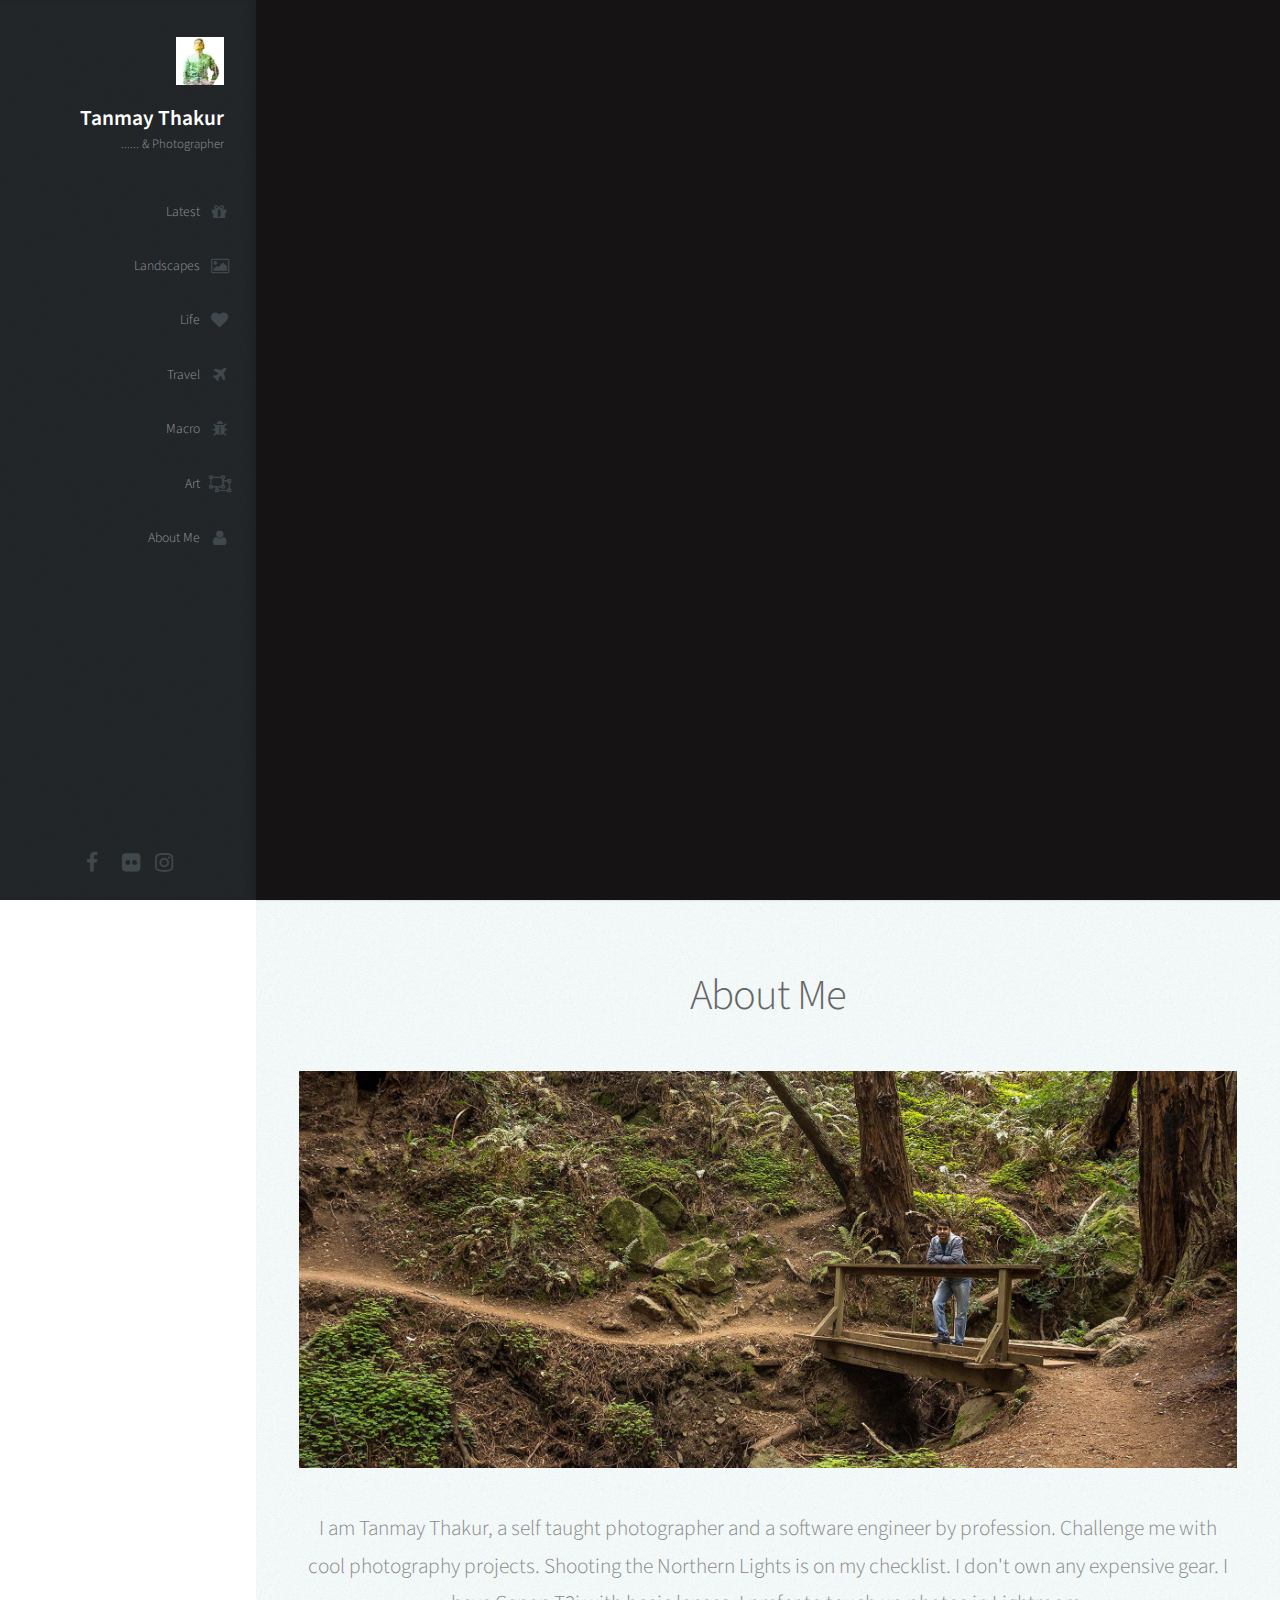
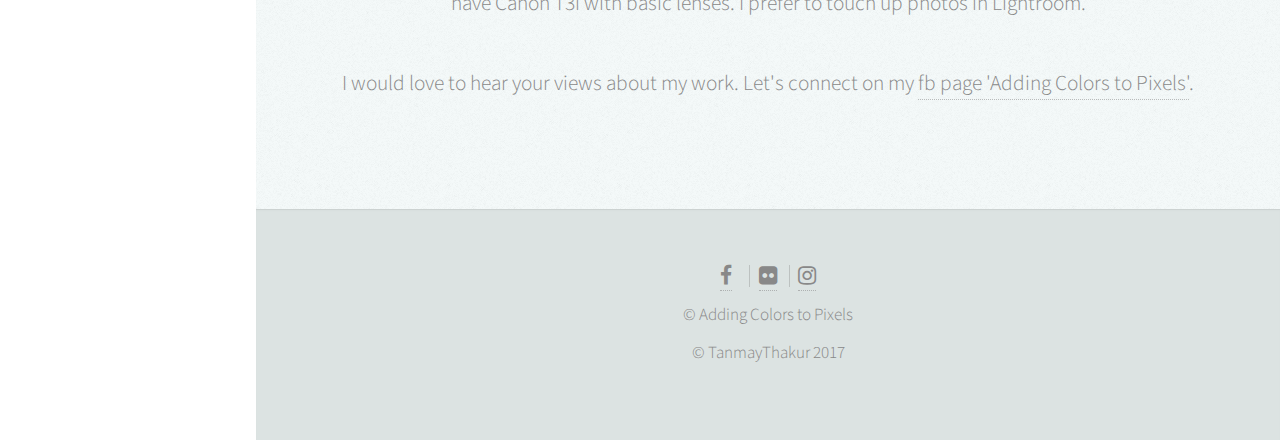
==== index.html @ 39ce4a6b "Initial version of tanmaythakur.com on AWS" ====
<!DOCTYPE HTML>
<html>
	<head>
		<title>
				Tanmay Photography
		</title>

		<meta charset="utf-8" />
		<meta name="viewport" content="width=device-width, initial-scale=1" />
		<script type="text/javascript" src="assets/js/gallery.js"></script>
		<!--[if lte IE 8]><script src="assets/js/ie/html5shiv.js"></script><![endif]-->
		<link rel="stylesheet" href="assets/css/main.css" />
		<!--[if lte IE 8]><link rel="stylesheet" href="assets/css/ie8.css" /><![endif]-->
		<!--[if lte IE 9]><link rel="stylesheet" href="assets/css/ie9.css" /><![endif]-->
        <script src="assets/js/jquery.min.js" ></script>
		<script src="assets/js/jquery.scrolly.min.js" ></script>
		<script src="assets/js/jquery.scrollzer.min.js" ></script>
		<script src="assets/js/skel.min.js" ></script>
		<script src="assets/js/skel-layers.min.js" ></script>
		<script src="assets/js/init.js" ></script>

		<!-- specific to tanmaythakur.com -->
		<link rel="icon" type="image/png" href="assets/images/favicon.ico" />
		<meta name="description" content="Tanmay Photography. Nature, Landscape, Seascape, Macro, Architecture
		Photography by Tanmay Thakur. Adding colors to Pixels. Contact: hello@tanmaythakur.com " />
		<meta name="keywords" content=" tanmay, thakur, photography, art, free, photo, editing, nature,
		    addingcolorstopixels, adding colors to pixels, best photographer" />
		<meta property="fb:admins" content="1583375521930600" />

        <!-- TODO : Enable Google Analytics -->
		<!-- Added for Google Analytics
		<script>
          (function(i,s,o,g,r,a,m){i['GoogleAnalyticsObject']=r;i[r]=i[r]||function(){
          (i[r].q=i[r].q||[]).push(arguments)},i[r].l=1*new Date();a=s.createElement(o),
          m=s.getElementsByTagName(o)[0];a.async=1;a.src=g;m.parentNode.insertBefore(a,m)
          })(window,document,'script','//www.google-analytics.com/analytics.js','ga');

          ga('create', 'UA-47018108-1', 'auto');
          ga('send', 'pageview');
        </script>
        -->

        <!-- Added for Structured Data -->
        <script type="application/ld+json">
	    {
	      "@context": "http://schema.org",
	      "@type": "Organization",
	      "url": "http://tanmaythakur.com",
	      "logo": "http://tanmaythakur.com/images/avatar.jpg",
		  "sameAs" : [ "https://www.facebook.com/addingcolorstopixels",
    					"https://www.flickr.com/photos/tanmaythakur2/sets"]
	    }
	    </script>
	</head>
	<body>

		<!-- Header -->
			<div id="header" class="skel-layers-fixed">
				<div class="top">
					<!-- Logo -->
						<a href="http://tanmaythakur.com">
						<div id="logo">
							<span class="image avatar48"><img src="assets/images/avatar.jpg"  alt="Tanmay"/></span>
							<h1 id="title">Tanmay Thakur</h1>
							<p>......    & Photographer</p>
						</div>
						</a>

					<!-- Nav -->
						<nav id="nav">
							<ul>
								<li><a href="#latest" class="skel-layers-ignoreHref"
                                       onclick="initGallery('latest')">
									<span class="icon fa-gift">Latest</span></a></li>
								<li><a href="#landscapes" class="skel-layers-ignoreHref"
                                       onclick="initGallery('landscapes')">
									<span class="icon fa-photo">Landscapes</span></a></li>
								<li><a href="#life" class="skel-layers-ignoreHref"
                                       onclick="initGallery('life')">
									<span class="icon fa-heart">Life</span></a></li>
								<li><a href="#travel" class="skel-layers-ignoreHref"
                                       onclick="initGallery('travel')">
									<span class="icon fa-plane">Travel</span></a></li>
                                <li><a href="#macro" class="skel-layers-ignoreHref"
                                       onclick="initGallery('macro')">
									<span class="icon fa-bug">Macro</span></a></li>
								<li><a href="#art" class="skel-layers-ignoreHref"
                                       onclick="initGallery('art')">
									<span class="icon fa-object-ungroup">Art</span></a></li>
								<li><a href="#aboutme" class="skel-layers-ignoreHref">
									<span class="icon fa-user">About Me</span></a></li>
							</ul>
						</nav>
				</div>

				<div class="bottom">

					<!-- Social Icons -->
						<ul class="icons">
							<li><a href="https://www.facebook.com/addingcolorstopixels" target="_blank"
								   class="icon fa-facebook"><span class="label">Facebook</span></a></li>&nbsp;&nbsp;
							<li><a href="https://www.flickr.com/photos/tanmaythakur2/sets/" target="_blank"
								   class="icon fa-flickr"><span class="label">Flickr</span></a></li>
							<li><a href="https://www.instagram.com/tanmaythakur2/" target="_blank"
								   class="icon fa-instagram"><span class="label">Instagram</span></a></li>
						</ul>

				</div>

			</div>

		<!-- Main -->

			<div id="main">

				<!--START JUICEBOX EMBED-->
				<div id="juicebox-container"></div>
				<script type="text/javascript" src="assets/js/slideshow.js"> </script>
				<script>
				    initGallery("latest");
                </script>
				<!--END JUICEBOX EMBED-->

				<!--aboutme-->
					<section id="aboutme" class="two">
						<div class="container">

							<header>
								<h2>About Me</h2>
							</header>

							<a href="#aboutme" class="image featured">
                                <img src="assets/images/aboutme.jpg"  alt="About Me- Tanmay"></a>
							<p>
							I am Tanmay Thakur, a self taught photographer and a software engineer by profession.
								Challenge me with cool photography projects.
								Shooting the Northern Lights is on my checklist.
								I don't own any expensive gear. I have Canon T3i with basic lenses.
								I prefer to touch up photos in Lightroom.
							</p>
							<p> I would love to hear your views about my work. Let's connect on my
								<a href="https://www.facebook.com/addingcolorstopixels" target="_blank">
									fb page 'Adding Colors to Pixels'</a>.
							</p>

						</div>
					</section>
			</div>

		<!-- Footer -->
			<div id="footer" class="one">

				<!-- Copyright -->

					<ul class="copyright">
                        <li><a href="https://www.facebook.com/addingcolorstopixels" target="_blank"
                               class="icon fa-facebook"></a></li>&nbsp;&nbsp;
                        <li><a href="https://www.flickr.com/photos/tanmaythakur2/sets/" target="_blank"
                               class="icon fa-flickr"></a></li>
                        <li><a href="https://www.instagram.com/tanmaythakur2/" target="_blank"
                               class="icon fa-instagram"></a></li>
					</ul>
                    <ul class="copyright">
							<li>&copy; Adding Colors to Pixels</li>
					</ul>
					<ul class="copyright">
							<li>&copy; TanmayThakur 2017</li>
					</ul>
			</div>

	</body>
</html>
---- assets/css/main.css ----
@import url("font-awesome.min.css");
@import url("https://fonts.googleapis.com/css?family=Source+Sans+Pro:300,300italic,400,600");

/*
	Prologue by HTML5 UP
	html5up.net | @ajlkn
	Free for personal and commercial use under the CCA 3.0 license (html5up.net/license)
*/

/* Reset */

	html, body, div, span, applet, object, iframe, h1, h2, h3, h4, h5, h6, p, blockquote, pre, a, abbr, acronym, address, big, cite, code, del, dfn, em, img, ins, kbd, q, s, samp, small, strike, strong, sub, sup, tt, var, b, u, i, center, dl, dt, dd, ol, ul, li, fieldset, form, label, legend, table, caption, tbody, tfoot, thead, tr, th, td, article, aside, canvas, details, embed, figure, figcaption, footer, header, hgroup, menu, nav, output, ruby, section, summary, time, mark, audio, video {
		margin: 0;
		padding: 0;
		border: 0;
		font-size: 100%;
		font: inherit;
		vertical-align: baseline;
	}

	article, aside, details, figcaption, figure, footer, header, hgroup, menu, nav, section {
		display: block;
	}

	body {
		line-height: 1;
	}

	ol, ul {
		list-style: none;
	}

	blockquote, q {
		quotes: none;
	}

	blockquote:before, blockquote:after, q:before, q:after {
		content: '';
		content: none;
	}

	table {
		border-collapse: collapse;
		border-spacing: 0;
	}

	body {
		-webkit-text-size-adjust: none;
	}

/* Box Model */

	*, *:before, *:after {
		-moz-box-sizing: border-box;
		-webkit-box-sizing: border-box;
		box-sizing: border-box;
	}

/* Containers */

	.container {
		margin-left: auto;
		margin-right: auto;
	}

	.container.\31 25\25 {
		width: 100%;
		max-width: 1750px;
		min-width: 1400px;
	}

	.container.\37 5\25 {
		width: 1050px;
	}

	.container.\35 0\25 {
		width: 700px;
	}

	.container.\32 5\25 {
		width: 350px;
	}

	.container {
		width: 1400px;
	}

	@media screen and (min-width: 961px) and (max-width: 1880px) {

		.container.\31 25\25 {
			width: 100%;
			max-width: 1500px;
			min-width: 1200px;
		}

		.container.\37 5\25 {
			width: 900px;
		}

		.container.\35 0\25 {
			width: 600px;
		}

		.container.\32 5\25 {
			width: 300px;
		}

		.container {
			width: 1200px;
		}

	}

	@media screen and (min-width: 961px) and (max-width: 1620px) {

		.container.\31 25\25 {
			width: 100%;
			max-width: 1200px;
			min-width: 960px;
		}

		.container.\37 5\25 {
			width: 720px;
		}

		.container.\35 0\25 {
			width: 480px;
		}

		.container.\32 5\25 {
			width: 240px;
		}

		.container {
			width: 960px;
		}

	}

	@media screen and (min-width: 961px) and (max-width: 1320px) {

		.container.\31 25\25 {
			width: 100%;
			max-width: 125%;
			min-width: 100%;
		}

		.container.\37 5\25 {
			width: 75%;
		}

		.container.\35 0\25 {
			width: 50%;
		}

		.container.\32 5\25 {
			width: 25%;
		}

		.container {
			width: 100%;
		}

	}

	@media screen and (max-width: 960px) {

		.container.\31 25\25 {
			width: 100%;
			max-width: 125%;
			min-width: 100%;
		}

		.container.\37 5\25 {
			width: 75%;
		}

		.container.\35 0\25 {
			width: 50%;
		}

		.container.\32 5\25 {
			width: 25%;
		}

		.container {
			width: 100%;
		}

	}

	@media screen and (max-width: 736px) {

		.container.\31 25\25 {
			width: 100%;
			max-width: 125%;
			min-width: 100%;
		}

		.container.\37 5\25 {
			width: 75%;
		}

		.container.\35 0\25 {
			width: 50%;
		}

		.container.\32 5\25 {
			width: 25%;
		}

		.container {
			width: 100% !important;
		}

	}

/* Grid */

	.row {
		border-bottom: solid 1px transparent;
		-moz-box-sizing: border-box;
		-webkit-box-sizing: border-box;
		box-sizing: border-box;
	}

	.row > * {
		float: left;
		-moz-box-sizing: border-box;
		-webkit-box-sizing: border-box;
		box-sizing: border-box;
	}

	.row:after, .row:before {
		content: '';
		display: block;
		clear: both;
		height: 0;
	}

	.row.uniform > * > :first-child {
		margin-top: 0;
	}

	.row.uniform > * > :last-child {
		margin-bottom: 0;
	}

	.row.\30 \25 > * {
		padding: 0px 0 0 0px;
	}

	.row.\30 \25 {
		margin: 0px 0 -1px 0px;
	}

	.row.uniform.\30 \25 > * {
		padding: 0px 0 0 0px;
	}

	.row.uniform.\30 \25 {
		margin: 0px 0 -1px 0px;
	}

	.row > * {
		padding: 40px 0 0 40px;
	}

	.row {
		margin: -40px 0 -1px -40px;
	}

	.row.uniform > * {
		padding: 40px 0 0 40px;
	}

	.row.uniform {
		margin: -40px 0 -1px -40px;
	}

	.row.\32 00\25 > * {
		padding: 80px 0 0 80px;
	}

	.row.\32 00\25 {
		margin: -80px 0 -1px -80px;
	}

	.row.uniform.\32 00\25 > * {
		padding: 80px 0 0 80px;
	}

	.row.uniform.\32 00\25 {
		margin: -80px 0 -1px -80px;
	}

	.row.\31 50\25 > * {
		padding: 60px 0 0 60px;
	}

	.row.\31 50\25 {
		margin: -60px 0 -1px -60px;
	}

	.row.uniform.\31 50\25 > * {
		padding: 60px 0 0 60px;
	}

	.row.uniform.\31 50\25 {
		margin: -60px 0 -1px -60px;
	}

	.row.\35 0\25 > * {
		padding: 20px 0 0 20px;
	}

	.row.\35 0\25 {
		margin: -20px 0 -1px -20px;
	}

	.row.uniform.\35 0\25 > * {
		padding: 20px 0 0 20px;
	}

	.row.uniform.\35 0\25 {
		margin: -20px 0 -1px -20px;
	}

	.row.\32 5\25 > * {
		padding: 10px 0 0 10px;
	}

	.row.\32 5\25 {
		margin: -10px 0 -1px -10px;
	}

	.row.uniform.\32 5\25 > * {
		padding: 10px 0 0 10px;
	}

	.row.uniform.\32 5\25 {
		margin: -10px 0 -1px -10px;
	}

	.\31 2u, .\31 2u\24 {
		width: 100%;
		clear: none;
		margin-left: 0;
	}

	.\31 1u, .\31 1u\24 {
		width: 91.6666666667%;
		clear: none;
		margin-left: 0;
	}

	.\31 0u, .\31 0u\24 {
		width: 83.3333333333%;
		clear: none;
		margin-left: 0;
	}

	.\39 u, .\39 u\24 {
		width: 75%;
		clear: none;
		margin-left: 0;
	}

	.\38 u, .\38 u\24 {
		width: 66.6666666667%;
		clear: none;
		margin-left: 0;
	}

	.\37 u, .\37 u\24 {
		width: 58.3333333333%;
		clear: none;
		margin-left: 0;
	}

	.\36 u, .\36 u\24 {
		width: 50%;
		clear: none;
		margin-left: 0;
	}

	.\35 u, .\35 u\24 {
		width: 41.6666666667%;
		clear: none;
		margin-left: 0;
	}

	.\34 u, .\34 u\24 {
		width: 33.3333333333%;
		clear: none;
		margin-left: 0;
	}

	.\33 u, .\33 u\24 {
		width: 25%;
		clear: none;
		margin-left: 0;
	}

	.\32 u, .\32 u\24 {
		width: 16.6666666667%;
		clear: none;
		margin-left: 0;
	}

	.\31 u, .\31 u\24 {
		width: 8.3333333333%;
		clear: none;
		margin-left: 0;
	}

	.\31 2u\24 + *,
	.\31 1u\24 + *,
	.\31 0u\24 + *,
	.\39 u\24 + *,
	.\38 u\24 + *,
	.\37 u\24 + *,
	.\36 u\24 + *,
	.\35 u\24 + *,
	.\34 u\24 + *,
	.\33 u\24 + *,
	.\32 u\24 + *,
	.\31 u\24 + * {
		clear: left;
	}

	.\-11u {
		margin-left: 91.66667%;
	}

	.\-10u {
		margin-left: 83.33333%;
	}

	.\-9u {
		margin-left: 75%;
	}

	.\-8u {
		margin-left: 66.66667%;
	}

	.\-7u {
		margin-left: 58.33333%;
	}

	.\-6u {
		margin-left: 50%;
	}

	.\-5u {
		margin-left: 41.66667%;
	}

	.\-4u {
		margin-left: 33.33333%;
	}

	.\-3u {
		margin-left: 25%;
	}

	.\-2u {
		margin-left: 16.66667%;
	}

	.\-1u {
		margin-left: 8.33333%;
	}

	@media screen and (min-width: 961px) and (max-width: 1880px) {

		.row > * {
			padding: 40px 0 0 40px;
		}

		.row {
			margin: -40px 0 -1px -40px;
		}

		.row.uniform > * {
			padding: 40px 0 0 40px;
		}

		.row.uniform {
			margin: -40px 0 -1px -40px;
		}

		.row.\32 00\25 > * {
			padding: 80px 0 0 80px;
		}

		.row.\32 00\25 {
			margin: -80px 0 -1px -80px;
		}

		.row.uniform.\32 00\25 > * {
			padding: 80px 0 0 80px;
		}

		.row.uniform.\32 00\25 {
			margin: -80px 0 -1px -80px;
		}

		.row.\31 50\25 > * {
			padding: 60px 0 0 60px;
		}

		.row.\31 50\25 {
			margin: -60px 0 -1px -60px;
		}

		.row.uniform.\31 50\25 > * {
			padding: 60px 0 0 60px;
		}

		.row.uniform.\31 50\25 {
			margin: -60px 0 -1px -60px;
		}

		.row.\35 0\25 > * {
			padding: 20px 0 0 20px;
		}

		.row.\35 0\25 {
			margin: -20px 0 -1px -20px;
		}

		.row.uniform.\35 0\25 > * {
			padding: 20px 0 0 20px;
		}

		.row.uniform.\35 0\25 {
			margin: -20px 0 -1px -20px;
		}

		.row.\32 5\25 > * {
			padding: 10px 0 0 10px;
		}

		.row.\32 5\25 {
			margin: -10px 0 -1px -10px;
		}

		.row.uniform.\32 5\25 > * {
			padding: 10px 0 0 10px;
		}

		.row.uniform.\32 5\25 {
			margin: -10px 0 -1px -10px;
		}

		.\31 2u\28wide\29, .\31 2u\24\28wide\29 {
			width: 100%;
			clear: none;
			margin-left: 0;
		}

		.\31 1u\28wide\29, .\31 1u\24\28wide\29 {
			width: 91.6666666667%;
			clear: none;
			margin-left: 0;
		}

		.\31 0u\28wide\29, .\31 0u\24\28wide\29 {
			width: 83.3333333333%;
			clear: none;
			margin-left: 0;
		}

		.\39 u\28wide\29, .\39 u\24\28wide\29 {
			width: 75%;
			clear: none;
			margin-left: 0;
		}

		.\38 u\28wide\29, .\38 u\24\28wide\29 {
			width: 66.6666666667%;
			clear: none;
			margin-left: 0;
		}

		.\37 u\28wide\29, .\37 u\24\28wide\29 {
			width: 58.3333333333%;
			clear: none;
			margin-left: 0;
		}

		.\36 u\28wide\29, .\36 u\24\28wide\29 {
			width: 50%;
			clear: none;
			margin-left: 0;
		}

		.\35 u\28wide\29, .\35 u\24\28wide\29 {
			width: 41.6666666667%;
			clear: none;
			margin-left: 0;
		}

		.\34 u\28wide\29, .\34 u\24\28wide\29 {
			width: 33.3333333333%;
			clear: none;
			margin-left: 0;
		}

		.\33 u\28wide\29, .\33 u\24\28wide\29 {
			width: 25%;
			clear: none;
			margin-left: 0;
		}

		.\32 u\28wide\29, .\32 u\24\28wide\29 {
			width: 16.6666666667%;
			clear: none;
			margin-left: 0;
		}

		.\31 u\28wide\29, .\31 u\24\28wide\29 {
			width: 8.3333333333%;
			clear: none;
			margin-left: 0;
		}

		.\31 2u\24\28wide\29 + *,
		.\31 1u\24\28wide\29 + *,
		.\31 0u\24\28wide\29 + *,
		.\39 u\24\28wide\29 + *,
		.\38 u\24\28wide\29 + *,
		.\37 u\24\28wide\29 + *,
		.\36 u\24\28wide\29 + *,
		.\35 u\24\28wide\29 + *,
		.\34 u\24\28wide\29 + *,
		.\33 u\24\28wide\29 + *,
		.\32 u\24\28wide\29 + *,
		.\31 u\24\28wide\29 + * {
			clear: left;
		}

		.\-11u\28wide\29 {
			margin-left: 91.66667%;
		}

		.\-10u\28wide\29 {
			margin-left: 83.33333%;
		}

		.\-9u\28wide\29 {
			margin-left: 75%;
		}

		.\-8u\28wide\29 {
			margin-left: 66.66667%;
		}

		.\-7u\28wide\29 {
			margin-left: 58.33333%;
		}

		.\-6u\28wide\29 {
			margin-left: 50%;
		}

		.\-5u\28wide\29 {
			margin-left: 41.66667%;
		}

		.\-4u\28wide\29 {
			margin-left: 33.33333%;
		}

		.\-3u\28wide\29 {
			margin-left: 25%;
		}

		.\-2u\28wide\29 {
			margin-left: 16.66667%;
		}

		.\-1u\28wide\29 {
			margin-left: 8.33333%;
		}

	}

	@media screen and (min-width: 961px) and (max-width: 1620px) {

		.row > * {
			padding: 40px 0 0 40px;
		}

		.row {
			margin: -40px 0 -1px -40px;
		}

		.row.uniform > * {
			padding: 40px 0 0 40px;
		}

		.row.uniform {
			margin: -40px 0 -1px -40px;
		}

		.row.\32 00\25 > * {
			padding: 80px 0 0 80px;
		}

		.row.\32 00\25 {
			margin: -80px 0 -1px -80px;
		}

		.row.uniform.\32 00\25 > * {
			padding: 80px 0 0 80px;
		}

		.row.uniform.\32 00\25 {
			margin: -80px 0 -1px -80px;
		}

		.row.\31 50\25 > * {
			padding: 60px 0 0 60px;
		}

		.row.\31 50\25 {
			margin: -60px 0 -1px -60px;
		}

		.row.uniform.\31 50\25 > * {
			padding: 60px 0 0 60px;
		}

		.row.uniform.\31 50\25 {
			margin: -60px 0 -1px -60px;
		}

		.row.\35 0\25 > * {
			padding: 20px 0 0 20px;
		}

		.row.\35 0\25 {
			margin: -20px 0 -1px -20px;
		}

		.row.uniform.\35 0\25 > * {
			padding: 20px 0 0 20px;
		}

		.row.uniform.\35 0\25 {
			margin: -20px 0 -1px -20px;
		}

		.row.\32 5\25 > * {
			padding: 10px 0 0 10px;
		}

		.row.\32 5\25 {
			margin: -10px 0 -1px -10px;
		}

		.row.uniform.\32 5\25 > * {
			padding: 10px 0 0 10px;
		}

		.row.uniform.\32 5\25 {
			margin: -10px 0 -1px -10px;
		}

		.\31 2u\28normal\29, .\31 2u\24\28normal\29 {
			width: 100%;
			clear: none;
			margin-left: 0;
		}

		.\31 1u\28normal\29, .\31 1u\24\28normal\29 {
			width: 91.6666666667%;
			clear: none;
			margin-left: 0;
		}

		.\31 0u\28normal\29, .\31 0u\24\28normal\29 {
			width: 83.3333333333%;
			clear: none;
			margin-left: 0;
		}

		.\39 u\28normal\29, .\39 u\24\28normal\29 {
			width: 75%;
			clear: none;
			margin-left: 0;
		}

		.\38 u\28normal\29, .\38 u\24\28normal\29 {
			width: 66.6666666667%;
			clear: none;
			margin-left: 0;
		}

		.\37 u\28normal\29, .\37 u\24\28normal\29 {
			width: 58.3333333333%;
			clear: none;
			margin-left: 0;
		}

		.\36 u\28normal\29, .\36 u\24\28normal\29 {
			width: 50%;
			clear: none;
			margin-left: 0;
		}

		.\35 u\28normal\29, .\35 u\24\28normal\29 {
			width: 41.6666666667%;
			clear: none;
			margin-left: 0;
		}

		.\34 u\28normal\29, .\34 u\24\28normal\29 {
			width: 33.3333333333%;
			clear: none;
			margin-left: 0;
		}

		.\33 u\28normal\29, .\33 u\24\28normal\29 {
			width: 25%;
			clear: none;
			margin-left: 0;
		}

		.\32 u\28normal\29, .\32 u\24\28normal\29 {
			width: 16.6666666667%;
			clear: none;
			margin-left: 0;
		}

		.\31 u\28normal\29, .\31 u\24\28normal\29 {
			width: 8.3333333333%;
			clear: none;
			margin-left: 0;
		}

		.\31 2u\24\28normal\29 + *,
		.\31 1u\24\28normal\29 + *,
		.\31 0u\24\28normal\29 + *,
		.\39 u\24\28normal\29 + *,
		.\38 u\24\28normal\29 + *,
		.\37 u\24\28normal\29 + *,
		.\36 u\24\28normal\29 + *,
		.\35 u\24\28normal\29 + *,
		.\34 u\24\28normal\29 + *,
		.\33 u\24\28normal\29 + *,
		.\32 u\24\28normal\29 + *,
		.\31 u\24\28normal\29 + * {
			clear: left;
		}

		.\-11u\28normal\29 {
			margin-left: 91.66667%;
		}

		.\-10u\28normal\29 {
			margin-left: 83.33333%;
		}

		.\-9u\28normal\29 {
			margin-left: 75%;
		}

		.\-8u\28normal\29 {
			margin-left: 66.66667%;
		}

		.\-7u\28normal\29 {
			margin-left: 58.33333%;
		}

		.\-6u\28normal\29 {
			margin-left: 50%;
		}

		.\-5u\28normal\29 {
			margin-left: 41.66667%;
		}

		.\-4u\28normal\29 {
			margin-left: 33.33333%;
		}

		.\-3u\28normal\29 {
			margin-left: 25%;
		}

		.\-2u\28normal\29 {
			margin-left: 16.66667%;
		}

		.\-1u\28normal\29 {
			margin-left: 8.33333%;
		}

	}

	@media screen and (min-width: 961px) and (max-width: 1320px) {

		.row > * {
			padding: 20px 0 0 20px;
		}

		.row {
			margin: -20px 0 -1px -20px;
		}

		.row.uniform > * {
			padding: 20px 0 0 20px;
		}

		.row.uniform {
			margin: -20px 0 -1px -20px;
		}

		.row.\32 00\25 > * {
			padding: 40px 0 0 40px;
		}

		.row.\32 00\25 {
			margin: -40px 0 -1px -40px;
		}

		.row.uniform.\32 00\25 > * {
			padding: 40px 0 0 40px;
		}

		.row.uniform.\32 00\25 {
			margin: -40px 0 -1px -40px;
		}

		.row.\31 50\25 > * {
			padding: 30px 0 0 30px;
		}

		.row.\31 50\25 {
			margin: -30px 0 -1px -30px;
		}

		.row.uniform.\31 50\25 > * {
			padding: 30px 0 0 30px;
		}

		.row.uniform.\31 50\25 {
			margin: -30px 0 -1px -30px;
		}

		.row.\35 0\25 > * {
			padding: 10px 0 0 10px;
		}

		.row.\35 0\25 {
			margin: -10px 0 -1px -10px;
		}

		.row.uniform.\35 0\25 > * {
			padding: 10px 0 0 10px;
		}

		.row.uniform.\35 0\25 {
			margin: -10px 0 -1px -10px;
		}

		.row.\32 5\25 > * {
			padding: 5px 0 0 5px;
		}

		.row.\32 5\25 {
			margin: -5px 0 -1px -5px;
		}

		.row.uniform.\32 5\25 > * {
			padding: 5px 0 0 5px;
		}

		.row.uniform.\32 5\25 {
			margin: -5px 0 -1px -5px;
		}

		.\31 2u\28narrow\29, .\31 2u\24\28narrow\29 {
			width: 100%;
			clear: none;
			margin-left: 0;
		}

		.\31 1u\28narrow\29, .\31 1u\24\28narrow\29 {
			width: 91.6666666667%;
			clear: none;
			margin-left: 0;
		}

		.\31 0u\28narrow\29, .\31 0u\24\28narrow\29 {
			width: 83.3333333333%;
			clear: none;
			margin-left: 0;
		}

		.\39 u\28narrow\29, .\39 u\24\28narrow\29 {
			width: 75%;
			clear: none;
			margin-left: 0;
		}

		.\38 u\28narrow\29, .\38 u\24\28narrow\29 {
			width: 66.6666666667%;
			clear: none;
			margin-left: 0;
		}

		.\37 u\28narrow\29, .\37 u\24\28narrow\29 {
			width: 58.3333333333%;
			clear: none;
			margin-left: 0;
		}

		.\36 u\28narrow\29, .\36 u\24\28narrow\29 {
			width: 50%;
			clear: none;
			margin-left: 0;
		}

		.\35 u\28narrow\29, .\35 u\24\28narrow\29 {
			width: 41.6666666667%;
			clear: none;
			margin-left: 0;
		}

		.\34 u\28narrow\29, .\34 u\24\28narrow\29 {
			width: 33.3333333333%;
			clear: none;
			margin-left: 0;
		}

		.\33 u\28narrow\29, .\33 u\24\28narrow\29 {
			width: 25%;
			clear: none;
			margin-left: 0;
		}

		.\32 u\28narrow\29, .\32 u\24\28narrow\29 {
			width: 16.6666666667%;
			clear: none;
			margin-left: 0;
		}

		.\31 u\28narrow\29, .\31 u\24\28narrow\29 {
			width: 8.3333333333%;
			clear: none;
			margin-left: 0;
		}

		.\31 2u\24\28narrow\29 + *,
		.\31 1u\24\28narrow\29 + *,
		.\31 0u\24\28narrow\29 + *,
		.\39 u\24\28narrow\29 + *,
		.\38 u\24\28narrow\29 + *,
		.\37 u\24\28narrow\29 + *,
		.\36 u\24\28narrow\29 + *,
		.\35 u\24\28narrow\29 + *,
		.\34 u\24\28narrow\29 + *,
		.\33 u\24\28narrow\29 + *,
		.\32 u\24\28narrow\29 + *,
		.\31 u\24\28narrow\29 + * {
			clear: left;
		}

		.\-11u\28narrow\29 {
			margin-left: 91.66667%;
		}

		.\-10u\28narrow\29 {
			margin-left: 83.33333%;
		}

		.\-9u\28narrow\29 {
			margin-left: 75%;
		}

		.\-8u\28narrow\29 {
			margin-left: 66.66667%;
		}

		.\-7u\28narrow\29 {
			margin-left: 58.33333%;
		}

		.\-6u\28narrow\29 {
			margin-left: 50%;
		}

		.\-5u\28narrow\29 {
			margin-left: 41.66667%;
		}

		.\-4u\28narrow\29 {
			margin-left: 33.33333%;
		}

		.\-3u\28narrow\29 {
			margin-left: 25%;
		}

		.\-2u\28narrow\29 {
			margin-left: 16.66667%;
		}

		.\-1u\28narrow\29 {
			margin-left: 8.33333%;
		}

	}

	@media screen and (max-width: 960px) {

		.row > * {
			padding: 20px 0 0 20px;
		}

		.row {
			margin: -20px 0 -1px -20px;
		}

		.row.uniform > * {
			padding: 20px 0 0 20px;
		}

		.row.uniform {
			margin: -20px 0 -1px -20px;
		}

		.row.\32 00\25 > * {
			padding: 40px 0 0 40px;
		}

		.row.\32 00\25 {
			margin: -40px 0 -1px -40px;
		}

		.row.uniform.\32 00\25 > * {
			padding: 40px 0 0 40px;
		}

		.row.uniform.\32 00\25 {
			margin: -40px 0 -1px -40px;
		}

		.row.\31 50\25 > * {
			padding: 30px 0 0 30px;
		}

		.row.\31 50\25 {
			margin: -30px 0 -1px -30px;
		}

		.row.uniform.\31 50\25 > * {
			padding: 30px 0 0 30px;
		}

		.row.uniform.\31 50\25 {
			margin: -30px 0 -1px -30px;
		}

		.row.\35 0\25 > * {
			padding: 10px 0 0 10px;
		}

		.row.\35 0\25 {
			margin: -10px 0 -1px -10px;
		}

		.row.uniform.\35 0\25 > * {
			padding: 10px 0 0 10px;
		}

		.row.uniform.\35 0\25 {
			margin: -10px 0 -1px -10px;
		}

		.row.\32 5\25 > * {
			padding: 5px 0 0 5px;
		}

		.row.\32 5\25 {
			margin: -5px 0 -1px -5px;
		}

		.row.uniform.\32 5\25 > * {
			padding: 5px 0 0 5px;
		}

		.row.uniform.\32 5\25 {
			margin: -5px 0 -1px -5px;
		}

		.\31 2u\28narrower\29, .\31 2u\24\28narrower\29 {
			width: 100%;
			clear: none;
			margin-left: 0;
		}

		.\31 1u\28narrower\29, .\31 1u\24\28narrower\29 {
			width: 91.6666666667%;
			clear: none;
			margin-left: 0;
		}

		.\31 0u\28narrower\29, .\31 0u\24\28narrower\29 {
			width: 83.3333333333%;
			clear: none;
			margin-left: 0;
		}

		.\39 u\28narrower\29, .\39 u\24\28narrower\29 {
			width: 75%;
			clear: none;
			margin-left: 0;
		}

		.\38 u\28narrower\29, .\38 u\24\28narrower\29 {
			width: 66.6666666667%;
			clear: none;
			margin-left: 0;
		}

		.\37 u\28narrower\29, .\37 u\24\28narrower\29 {
			width: 58.3333333333%;
			clear: none;
			margin-left: 0;
		}

		.\36 u\28narrower\29, .\36 u\24\28narrower\29 {
			width: 50%;
			clear: none;
			margin-left: 0;
		}

		.\35 u\28narrower\29, .\35 u\24\28narrower\29 {
			width: 41.6666666667%;
			clear: none;
			margin-left: 0;
		}

		.\34 u\28narrower\29, .\34 u\24\28narrower\29 {
			width: 33.3333333333%;
			clear: none;
			margin-left: 0;
		}

		.\33 u\28narrower\29, .\33 u\24\28narrower\29 {
			width: 25%;
			clear: none;
			margin-left: 0;
		}

		.\32 u\28narrower\29, .\32 u\24\28narrower\29 {
			width: 16.6666666667%;
			clear: none;
			margin-left: 0;
		}

		.\31 u\28narrower\29, .\31 u\24\28narrower\29 {
			width: 8.3333333333%;
			clear: none;
			margin-left: 0;
		}

		.\31 2u\24\28narrower\29 + *,
		.\31 1u\24\28narrower\29 + *,
		.\31 0u\24\28narrower\29 + *,
		.\39 u\24\28narrower\29 + *,
		.\38 u\24\28narrower\29 + *,
		.\37 u\24\28narrower\29 + *,
		.\36 u\24\28narrower\29 + *,
		.\35 u\24\28narrower\29 + *,
		.\34 u\24\28narrower\29 + *,
		.\33 u\24\28narrower\29 + *,
		.\32 u\24\28narrower\29 + *,
		.\31 u\24\28narrower\29 + * {
			clear: left;
		}

		.\-11u\28narrower\29 {
			margin-left: 91.66667%;
		}

		.\-10u\28narrower\29 {
			margin-left: 83.33333%;
		}

		.\-9u\28narrower\29 {
			margin-left: 75%;
		}

		.\-8u\28narrower\29 {
			margin-left: 66.66667%;
		}

		.\-7u\28narrower\29 {
			margin-left: 58.33333%;
		}

		.\-6u\28narrower\29 {
			margin-left: 50%;
		}

		.\-5u\28narrower\29 {
			margin-left: 41.66667%;
		}

		.\-4u\28narrower\29 {
			margin-left: 33.33333%;
		}

		.\-3u\28narrower\29 {
			margin-left: 25%;
		}

		.\-2u\28narrower\29 {
			margin-left: 16.66667%;
		}

		.\-1u\28narrower\29 {
			margin-left: 8.33333%;
		}

	}

	@media screen and (max-width: 736px) {

		.row > * {
			padding: 20px 0 0 20px;
		}

		.row {
			margin: -20px 0 -1px -20px;
		}

		.row.uniform > * {
			padding: 20px 0 0 20px;
		}

		.row.uniform {
			margin: -20px 0 -1px -20px;
		}

		.row.\32 00\25 > * {
			padding: 40px 0 0 40px;
		}

		.row.\32 00\25 {
			margin: -40px 0 -1px -40px;
		}

		.row.uniform.\32 00\25 > * {
			padding: 40px 0 0 40px;
		}

		.row.uniform.\32 00\25 {
			margin: -40px 0 -1px -40px;
		}

		.row.\31 50\25 > * {
			padding: 30px 0 0 30px;
		}

		.row.\31 50\25 {
			margin: -30px 0 -1px -30px;
		}

		.row.uniform.\31 50\25 > * {
			padding: 30px 0 0 30px;
		}

		.row.uniform.\31 50\25 {
			margin: -30px 0 -1px -30px;
		}

		.row.\35 0\25 > * {
			padding: 10px 0 0 10px;
		}

		.row.\35 0\25 {
			margin: -10px 0 -1px -10px;
		}

		.row.uniform.\35 0\25 > * {
			padding: 10px 0 0 10px;
		}

		.row.uniform.\35 0\25 {
			margin: -10px 0 -1px -10px;
		}

		.row.\32 5\25 > * {
			padding: 5px 0 0 5px;
		}

		.row.\32 5\25 {
			margin: -5px 0 -1px -5px;
		}

		.row.uniform.\32 5\25 > * {
			padding: 5px 0 0 5px;
		}

		.row.uniform.\32 5\25 {
			margin: -5px 0 -1px -5px;
		}

		.\31 2u\28mobile\29, .\31 2u\24\28mobile\29 {
			width: 100%;
			clear: none;
			margin-left: 0;
		}

		.\31 1u\28mobile\29, .\31 1u\24\28mobile\29 {
			width: 91.6666666667%;
			clear: none;
			margin-left: 0;
		}

		.\31 0u\28mobile\29, .\31 0u\24\28mobile\29 {
			width: 83.3333333333%;
			clear: none;
			margin-left: 0;
		}

		.\39 u\28mobile\29, .\39 u\24\28mobile\29 {
			width: 75%;
			clear: none;
			margin-left: 0;
		}

		.\38 u\28mobile\29, .\38 u\24\28mobile\29 {
			width: 66.6666666667%;
			clear: none;
			margin-left: 0;
		}

		.\37 u\28mobile\29, .\37 u\24\28mobile\29 {
			width: 58.3333333333%;
			clear: none;
			margin-left: 0;
		}

		.\36 u\28mobile\29, .\36 u\24\28mobile\29 {
			width: 50%;
			clear: none;
			margin-left: 0;
		}

		.\35 u\28mobile\29, .\35 u\24\28mobile\29 {
			width: 41.6666666667%;
			clear: none;
			margin-left: 0;
		}

		.\34 u\28mobile\29, .\34 u\24\28mobile\29 {
			width: 33.3333333333%;
			clear: none;
			margin-left: 0;
		}

		.\33 u\28mobile\29, .\33 u\24\28mobile\29 {
			width: 25%;
			clear: none;
			margin-left: 0;
		}

		.\32 u\28mobile\29, .\32 u\24\28mobile\29 {
			width: 16.6666666667%;
			clear: none;
			margin-left: 0;
		}

		.\31 u\28mobile\29, .\31 u\24\28mobile\29 {
			width: 8.3333333333%;
			clear: none;
			margin-left: 0;
		}

		.\31 2u\24\28mobile\29 + *,
		.\31 1u\24\28mobile\29 + *,
		.\31 0u\24\28mobile\29 + *,
		.\39 u\24\28mobile\29 + *,
		.\38 u\24\28mobile\29 + *,
		.\37 u\24\28mobile\29 + *,
		.\36 u\24\28mobile\29 + *,
		.\35 u\24\28mobile\29 + *,
		.\34 u\24\28mobile\29 + *,
		.\33 u\24\28mobile\29 + *,
		.\32 u\24\28mobile\29 + *,
		.\31 u\24\28mobile\29 + * {
			clear: left;
		}

		.\-11u\28mobile\29 {
			margin-left: 91.66667%;
		}

		.\-10u\28mobile\29 {
			margin-left: 83.33333%;
		}

		.\-9u\28mobile\29 {
			margin-left: 75%;
		}

		.\-8u\28mobile\29 {
			margin-left: 66.66667%;
		}

		.\-7u\28mobile\29 {
			margin-left: 58.33333%;
		}

		.\-6u\28mobile\29 {
			margin-left: 50%;
		}

		.\-5u\28mobile\29 {
			margin-left: 41.66667%;
		}

		.\-4u\28mobile\29 {
			margin-left: 33.33333%;
		}

		.\-3u\28mobile\29 {
			margin-left: 25%;
		}

		.\-2u\28mobile\29 {
			margin-left: 16.66667%;
		}

		.\-1u\28mobile\29 {
			margin-left: 8.33333%;
		}

	}

/* Basic */

	body {
		background: #fff;
		font-family: 'Source Sans Pro', sans-serif;
		font-size: 19pt;
		font-weight: 300;
		line-height: 1.75em;
		color: #888;
	}

		body.is-loading * {
			-moz-transition: none !important;
			-webkit-transition: none !important;
			-ms-transition: none !important;
			transition: none !important;
			-moz-animation: none !important;
			-webkit-animation: none !important;
			-ms-animation: none !important;
			animation: none !important;
		}

	input, textarea, select {
		font-family: 'Source Sans Pro', sans-serif;
		font-size: 19pt;
		font-weight: 300;
		line-height: 1.75em;
		color: #888;
	}

	h1, h2, h3, h4, h5, h6 {
		font-weight: 300;
		color: #666;
		line-height: 1.5em;
	}

	h1 a, h2 a, h3 a, h4 a, h5 a, h6 a {
		color: inherit;
		text-decoration: none;
	}

		h1 a strong, h2 a strong, h3 a strong, h4 a strong, h5 a strong, h6 a strong {
			color: #333;
		}

	h2 {
		font-size: 2em;
		letter-spacing: -1px;
	}

		h2.alt {
			color: #888;
		}

			h2.alt strong {
				color: #666;
			}

	h3 {
		font-size: 1.5em;
	}

	header {
		margin: 0 0 2em 0;
	}

		header > p {
			margin: 1em 0 0 0;
		}

	footer {
		margin: 2em 0 0 0;
	}

	strong, b {
		font-weight: 300;
		color: #666;
	}

	em, i {
		font-style: italic;
	}

	a {
		text-decoration: none;
		color: inherit;
		border-bottom: dotted 1px rgba(128, 128, 128, 0.5);
		-moz-transition: color 0.35s ease-in-out, border-bottom-color 0.35s ease-in-out;
		-webkit-transition: color 0.35s ease-in-out, border-bottom-color 0.35s ease-in-out;
		-ms-transition: color 0.35s ease-in-out, border-bottom-color 0.35s ease-in-out;
		transition: color 0.35s ease-in-out, border-bottom-color 0.35s ease-in-out;
		outline: 0;
	}

		a:hover {
			color: #E27689;
			border-bottom-color: rgba(255, 255, 255, 0);
		}

	sub {
		position: relative;
		top: 0.5em;
		font-size: 0.8em;
	}

	sup {
		position: relative;
		top: -0.5em;
		font-size: 0.8em;
	}

	hr {
		border: 0;
		border-top: solid 1px #ddd;
	}

	blockquote {
		border-left: solid 0.5em #ddd;
		padding: 1em 0 1em 2em;
		font-style: italic;
	}

	p, ul, ol, dl, table {
		margin-bottom: 2em;
	}

	br.clear {
		clear: both;
	}

/* Sections/Article */

	section, article {
		margin-bottom: 3em;
	}

		section > :last-child,
		section > .container, section:last-child, article > :last-child,
		article > .container, article:last-child {
			margin-bottom: 0;
		}

		.row > section, .row > article {
			margin-bottom: 0;
		}

/* Image */

	.image {
		display: inline-block;
		border: 0;
	}

		.image img {
			display: block;
			width: 100%;
		}

		.image.avatar48 {
			width: 48px;
			height: 48px;
			background: #f00;
		}

			.image.avatar48 img {
				width: 48px;
				height: 48px;
			}

		.image.fit {
			display: block;
			width: 100%;
		}

		.image.featured {
			display: block;
			width: 100%;
			margin: 0 0 2em 0;
		}

		.image.left {
			float: left;
			margin: 0 2em 2em 0;
		}

		.image.centered {
			display: block;
			margin: 0 0 2em 0;
		}

			.image.centered img {
				margin: 0 auto;
				width: auto;
			}

/* List */

	ul.default {
		list-style: disc;
		padding-left: 1em;
	}

		ul.default li {
			padding-left: 0.5em;
		}

	ul.icons {
		cursor: default;
	}

		ul.icons li {
			display: inline-block;
		}

		ul.icons a {
			display: inline-block;
			width: 2em;
			height: 2em;
			line-height: 2em;
			text-align: center;
			border: 0;
		}

	ol.default {
		list-style: decimal;
		padding-left: 1.25em;
	}

		ol.default li {
			padding-left: 0.25em;
		}

/* Form */

	form label {
		display: block;
		text-align: left;
		margin-bottom: 0.5em;
	}

	form input[type="text"],
	form input[type="email"],
	form input[type="password"],
	form select,
	form textarea {
		position: relative;
		-webkit-appearance: none;
		display: block;
		border: 0;
		outline: 0;
		background: #fff;
		background: rgba(255, 255, 255, 0.75);
		width: 100%;
		border-radius: 0.35em;
		padding: 0.75em 1em 0.75em 1em;
		box-shadow: inset 0 0.1em 0.1em 0 rgba(0, 0, 0, 0.05);
		border: solid 1px rgba(0, 0, 0, 0.15);
		-moz-transition: all 0.35s ease-in-out;
		-webkit-transition: all 0.35s ease-in-out;
		-ms-transition: all 0.35s ease-in-out;
		transition: all 0.35s ease-in-out;
	}

		form input[type="text"]:focus,
		form input[type="email"]:focus,
		form input[type="password"]:focus,
		form select:focus,
		form textarea:focus {
			box-shadow: 0 0 2px 1px #8ebebc;
			background: #fff;
		}

	form input[type="text"],
	form input[type="email"],
	form input[type="password"],
	form select {
		line-height: 1.25em;
	}

	form textarea {
		min-height: 14em;
	}

	form .formerize-placeholder {
		color: #555 !important;
	}

	form ::-webkit-input-placeholder {
		color: #555 !important;
	}

	form :-moz-placeholder {
		color: #555 !important;
	}

	form ::-moz-placeholder {
		color: #555 !important;
	}

	form :-ms-input-placeholder {
		color: #555 !important;
	}

	form ::-moz-focus-inner {
		border: 0;
	}

/* Table */

	table {
		width: 100%;
	}

		table.default {
			width: 100%;
			text-align: left;
		}

			table.default tbody tr:nth-child(2n+2) {
				background: #f4f4f4;
			}

			table.default td {
				padding: 0.5em 1em 0.5em 1em;
			}

			table.default th {
				text-align: left;
				padding: 0.5em 1em 0.5em 1em;
				color: #fff;
				background: #222729 url("images/overlay.png");
			}

			table.default thead {
				background: #444;
				color: #fff;
			}

			table.default tfoot {
				background: #eee;
			}

/* Button */

	input[type="button"],
	input[type="submit"],
	input[type="reset"],
	button,
	.button {
		position: relative;
		display: inline-block;
		border-radius: 0.35em;
		color: #fff !important;
		text-decoration: none;
		padding: 0.75em 2.5em 0.75em 2.5em;
		background-color: #8ebebc;
		border: 0;
		cursor: pointer;
		background-image: -moz-linear-gradient(top, rgba(0, 0, 0, 0), rgba(0, 0, 0, 0.15)), url("images/overlay.png");
		background-image: -webkit-linear-gradient(top, rgba(0, 0, 0, 0), rgba(0, 0, 0, 0.15)), url("images/overlay.png");
		background-image: -ms-linear-gradient(top, rgba(0, 0, 0, 0), rgba(0, 0, 0, 0.15)), url("images/overlay.png");
		background-image: linear-gradient(top, rgba(0, 0, 0, 0), rgba(0, 0, 0, 0.15)), url("images/overlay.png");
		-moz-transition: background-color 0.35s ease-in-out;
		-webkit-transition: background-color 0.35s ease-in-out;
		-ms-transition: background-color 0.35s ease-in-out;
		transition: background-color 0.35s ease-in-out;
	}

		input[type="button"]:hover,
		input[type="submit"]:hover,
		input[type="reset"]:hover,
		button:hover,
		.button:hover {
			background-color: #9ececc;
		}

		input[type="button"]:active,
		input[type="submit"]:active,
		input[type="reset"]:active,
		button:active,
		.button:active {
			background-color: #7eaeac;
		}

/* Item */

	.item {
		box-shadow: 0 0.05em 0.15em 0 rgba(0, 0, 0, 0.05);
		margin-bottom: 40px;
	}

		.item header {
			background: #fff;
			margin: 0;
			padding: 1em 0 1em 0;
			font-size: 0.8em;
		}

			.item header h3 {
				font-size: 1em;
			}

/* Icons */

	.icon {
		text-decoration: none;
	}

		.icon:before {
			display: inline-block;
			font-family: FontAwesome;
			font-size: 1.25em;
			text-decoration: none;
			font-style: normal;
			font-weight: normal;
			line-height: 1;
			-webkit-font-smoothing: antialiased;
			-moz-osx-font-smoothing: grayscale;
		}

		.icon > .label {
			display: none;
		}

/* Header */

	#header {
		display: -moz-flex;
		display: -webkit-flex;
		display: -ms-flex;
		display: flex;
		-moz-flex-direction: column;
		-webkit-flex-direction: column;
		-ms-flex-direction: column;
		flex-direction: column;
		-moz-justify-content: space-between;
		-webkit-justify-content: space-between;
		-ms-justify-content: space-between;
		justify-content: space-between;
		background: #222629 url("images/overlay.png");
		box-shadow: inset -0.25em 0 0.25em 0 rgba(0, 0, 0, 0.1);
		color: #fff;
		height: 100%;
		left: 0;
		overflow-y: auto;
		position: fixed;
		text-align: right;
		top: 0;
		width: 375px;
	}

		#header .top {
			-moz-flex-grow: 1;
			-webkit-flex-grow: 1;
			-ms-flex-grow: 1;
			flex-grow: 1;
		}

		#header .bottom {
			-moz-flex-shrink: 0;
			-webkit-flex-shrink: 0;
			-ms-flex-shrink: 0;
			flex-shrink: 0;
			padding: 1.5em 0 0.75em 0;
		}

			#header .bottom > :last-child {
				margin-bottom: 0;
			}

		#header .icons {
			font-size: 0.8em;
			text-align: center;
		}

			#header .icons a {
				color: #41484c;
				-moz-transition: color 0.35s ease-in-out;
				-webkit-transition: color 0.35s ease-in-out;
				-ms-transition: color 0.35s ease-in-out;
				transition: color 0.35s ease-in-out;
			}

				#header .icons a:hover {
					color: #fff;
				}

	#logo {
		position: relative;
		margin: 1.75em 1.5em 1.5em 1.5em;
		min-height: 48px;
		cursor: default;
	}

		#logo h1 {
			position: relative;
			color: #fff;
			font-weight: 600;
			font-size: 1em;
			line-height: 1em;
		}

		#logo p {
			position: relative;
			display: block;
			font-size: 0.6em;
			color: rgba(255, 255, 255, 0.5);
			line-height: 1.25em;
			margin: 0.5em 0 0 0;
		}

		#logo .image {
			position: absolute;
			left: 0;
			top: 0;
		}

	#nav ul {
		margin-bottom: 0;
	}

		#nav ul li a {
			display: block;
			padding: 0.5em 1.5em 0.5em 1.5em;
			color: rgba(255, 255, 255, 0.5);
			text-decoration: none;
			outline: 0;
			border: 0;
			-moz-transition: none;
			-webkit-transition: none;
			-ms-transition: none;
			transition: none;
		}

			#nav ul li a span {
				position: relative;
				display: block;
				font-size: 0.8em;
			}

				#nav ul li a span:before {
					position: absolute;
					left: 0;
					color: #41484c;
					text-align: center;
					width: 1.25em;
					line-height: 1.75em;
				}

			#nav ul li a.active {
				background: rgba(0, 0, 0, 0.15);
				box-shadow: inset 0 0 0.25em 0 rgba(0, 0, 0, 0.125);
				color: #fff;
			}

				#nav ul li a.active span:before {
					color: #e27689;
				}

/* Footer */

	#footer {
		margin-left: 375px;
		text-align: center;
		background-color: #dce3e2;
		padding: 3em 0 4em 0;
		box-shadow: inset 0 1px 0 0 rgba(0, 0, 0, 0.05), inset 0 0.1em 0.1em 0 rgba(0, 0, 0, 0.025);
		font-size: 0.8em;
	}

		#footer .copyright {
			cursor: default;
			margin: 0;
		}

			#footer .copyright li {
				display: inline-block;
				line-height: 1em;
				border-left: solid 1px rgba(128, 128, 128, 0.35);
				padding: 0 0 0 0.5em;
				margin: 0 0 0 0.5em;
			}

				#footer .copyright li:first-child {
					border-left: 0;
					padding-left: 0;
					margin-left: 0;
				}

/* Main */

	#main {
		margin-left: 375px;
	}

		#main > section {
			margin: 0;
			overflow: hidden;
			padding: 4em 0;
			box-shadow: inset 0 1px 0 0 rgba(0, 0, 0, 0.05), inset 0 0.1em 0.1em 0 rgba(0, 0, 0, 0.025);
			text-align: center;
			background-image: url("images/overlay.png");
		}

			#main > section.dark {
				color: #ddd;
				color: rgba(255, 255, 255, 0.75);
			}

				#main > section.dark h2, #main > section.dark h3, #main > section.dark h4, #main > section.dark h5, #main > section.dark h6 {
					color: inherit;
				}

				#main > section.dark strong {
					color: #fff;
					border-color: inherit;
				}

				#main > section.dark a {
					color: #fff;
					border-color: inherit;
				}

					#main > section.dark a:hover {
						border-bottom-color: rgba(255, 255, 255, 0);
					}

			#main > section.cover {
				padding: 6em 0;
				background-size: cover;
				background-position: center center;
			}

			#main > section.one {
				background-color: #81918E;
				background-image: url("../../images/banner.jpg");
			}

			#main > section.two {
				background-color: #f5fafa;
			}

			#main > section.three {
				background-color: #ecf1f1;
			}

			#main > section.four {
				background-color: #e8edec;
			}

/* Wide */

	@media screen and (min-width: 961px) and (max-width: 1880px) {

		/* Basic */

			body, input, textarea, select {
				font-size: 17pt;
			}

		/* Header */

			#header {
				width: 300px;
			}

		/* Footer */

			#footer {
				margin-left: 300px;
			}

		/* Main */

			#main {
				margin-left: 300px;
			}

	}

/* Normal */

	@media screen and (min-width: 961px) and (max-width: 1620px) {

		/* Main */

			#main > section {
				padding: 3em 0;
			}

			#main section.cover {
				padding: 5em 0;
			}

	}

/* Narrow */

	@media screen and (min-width: 961px) and (max-width: 1320px) {

		/* Basic */

			body, input, textarea, select {
				font-size: 16pt;
			}

			.container {
				padding: 0 2em 0 2em;
			}

		/* List */

			ul.icons li a {
				width: 1.75em;
			}

		/* Item */

			.item {
				margin-bottom: 20px;
			}

		/* Header */

			#header {
				width: 20%;
			}

			#logo .image {
				position: relative;
				margin: 0 0 0.5em 0;
			}

			#nav ul li a {
				font-size: 0.8em;
				padding-top: 0.5em;
				padding-bottom: 0.5em;
			}

				#nav ul li a span {
					padding-right: 2.25em;
				}

					#nav ul li a span:before {
						left: 100%;
						margin-left: -1.25em;
						line-height: 2.25em;
					}

		/* Footer */

			#footer {
				margin-left: 20%;
			}

		/* Main */

			#main {
				margin-left: 20%;
			}

	}

/* Narrower */

	#headerToggle {
		display: none;
	}

	@media screen and (max-width: 960px) {

		/* Basic */

			html, body {
				overflow-x: hidden;
			}

			body, input, textarea, select {
				font-size: 16pt;
			}

			header br {
				display: none;
			}

			.container {
				padding: 0 2em 0 2em;
			}

		/* Item */

			.item {
				margin-bottom: 15px;
			}

		/* List */

			ul.icons a {
				width: 1.75em;
				font-size: 1.25em;
			}

		/* Header */

			#header {
				-moz-backface-visibility: hidden;
				-webkit-backface-visibility: hidden;
				-ms-backface-visibility: hidden;
				backface-visibility: hidden;
				-moz-transform: translateX(-275px);
				-webkit-transform: translateX(-275px);
				-ms-transform: translateX(-275px);
				transform: translateX(-275px);
				-moz-transition: -moz-transform 0.5s ease;
				-webkit-transition: -webkit-transform 0.5s ease;
				-ms-transition: -ms-transform 0.5s ease;
				transition: transform 0.5s ease;
				-webkit-overflow-scrolling: touch;
				display: block;
				height: 100%;
				left: 0;
				overflow-y: auto;
				position: fixed;
				top: 0;
				width: 275px;
				z-index: 10002;
				width: 275px;
				background: #222729 url("images/overlay.png");
				box-shadow: inset -0.25em 0 0.25em 0 rgba(0, 0, 0, 0.125);
			}

				#header .top {
					position: relative;
				}

				#header .bottom {
					border-top: solid 1px rgba(255, 255, 255, 0.05);
					box-shadow: 0 -1px 0 0 rgba(0, 0, 0, 0.15);
					padding-top: 2em;
					margin-top: 2em;
					position: relative;
				}

			#logo {
				margin: 1.5em 1.25em 1.25em 1.25em;
			}

			#nav ul li a {
				padding: 0.5em 1.25em 0.5em 1.25em;
			}

			#headerToggle {
				-moz-backface-visibility: hidden;
				-webkit-backface-visibility: hidden;
				-ms-backface-visibility: hidden;
				backface-visibility: hidden;
				-moz-transition: -moz-transform 0.5s ease;
				-webkit-transition: -webkit-transform 0.5s ease;
				-ms-transition: -ms-transform 0.5s ease;
				transition: transform 0.5s ease;
				display: block;
				height: 2.25em;
				left: 0;
				position: fixed;
				top: 0;
				width: 3.25em;
				z-index: 10001;
			}

				#headerToggle .toggle {
					position: absolute;
					left: 0;
					top: 0;
					width: 100%;
					height: 100%;
					outline: 0;
					border: 0;
				}

					#headerToggle .toggle:before {
						font-family: FontAwesome;
						text-decoration: none;
						font-style: normal;
						font-weight: normal;
						-webkit-font-smoothing: antialiased;
						-moz-osx-font-smoothing: grayscale;
						content: '\f0c9';
						color: #fff;
						font-size: 18px;
						line-height: 2.25em;
						background: rgba(128, 136, 144, 0.5);
						border-radius: 0.35em;
						text-align: center;
						position: absolute;
						left: 0.5em;
						top: 0.5em;
						display: block;
						width: 3.25em;
						height: 2.25em;
						line-height: 2.25em;
					}

			body.header-visible #main {
				-moz-transform: translateX(275px);
				-webkit-transform: translateX(275px);
				-ms-transform: translateX(275px);
				transform: translateX(275px);
			}

			body.header-visible #headerToggle {
				-moz-transform: translateX(275px);
				-webkit-transform: translateX(275px);
				-ms-transform: translateX(275px);
				transform: translateX(275px);
			}

			body.header-visible #header {
				-moz-transform: translateX(0);
				-webkit-transform: translateX(0);
				-ms-transform: translateX(0);
				transform: translateX(0);
			}

		/* Footer */

			#footer {
				margin-left: 0;
			}

		/* Main */

			#main {
				-moz-backface-visibility: hidden;
				-webkit-backface-visibility: hidden;
				-ms-backface-visibility: hidden;
				backface-visibility: hidden;
				-moz-transition: -moz-transform 0.5s ease;
				-webkit-transition: -webkit-transform 0.5s ease;
				-ms-transition: -ms-transform 0.5s ease;
				transition: transform 0.5s ease;
				padding-bottom: 1px;
				margin-left: 0;
			}

				#main > section {
					padding: 3em 0;
				}

				#main section.cover {
					padding: 4em 0;
				}

	}

/* Mobile */

	@media screen and (max-width: 736px) {

		/* Basic */

			body, input, textarea, select {
				font-size: 14pt;
			}

			h2 {
				font-size: 1.5em;
				letter-spacing: 0;
				font-weight: 300;
			}

			.container {
				padding: 0 15px 0 15px;
			}

		/* List */

			ul.icons a {
				width: 2em;
				font-size: 1.25em;
			}

		/* Main */

			#main > section {
				padding: 2em 0;
			}

			#main section.cover {
				padding: 4em 0em;
			}

				#main section.cover header {
					padding: 0 1em;
				}

		/* Footer */

			#footer .copyright li {
				display: block;
				line-height: 1.25em;
				border: 0;
				padding: 0;
				margin: 1em 0 0 0;
			}

				#footer .copyright li:first-child {
					margin-top: 0;
				}

	}
---- assets/css/ie8.css ----
/*
	Prologue by HTML5 UP
	html5up.net | @ajlkn
	Free for personal and commercial use under the CCA 3.0 license (html5up.net/license)
*/

/* Section/Article */

	section > .last-child, section.last-child, article > .last-child, article.last-child {
		margin-bottom: 0;
	}

/* Form */

	form input[type="text"],
	form input[type="email"],
	form input[type="password"],
	form select,
	form textarea {
		-ms-behavior: url("assets/js/ie/PIE.htc");
	}

/* Button */

	input[type="button"],
	input[type="submit"],
	input[type="reset"],
	button,
	.button {
		-ms-behavior: url("assets/js/ie/PIE.htc");
	}

/* Header */

	#nav ul li a {
		color: #888;
	}

		#nav ul li a.active {
			background: #1C2022;
		}

	#headerToggle .toggle {
		background-color: #888;
	}

/* Main */

	#main > section.cover {
		background-position: auto;
		-ms-behavior: url("assets/js/ie/backgroundsize.min.htc");
	}
---- assets/css/ie9.css ----
/*
	Prologue by HTML5 UP
	html5up.net | @ajlkn
	Free for personal and commercial use under the CCA 3.0 license (html5up.net/license)
*/

/* Button */

	input[type="button"],
	input[type="submit"],
	input[type="reset"],
	button,
	.button {
		background-image: url("images/ie/grad0-15.svg");
	}
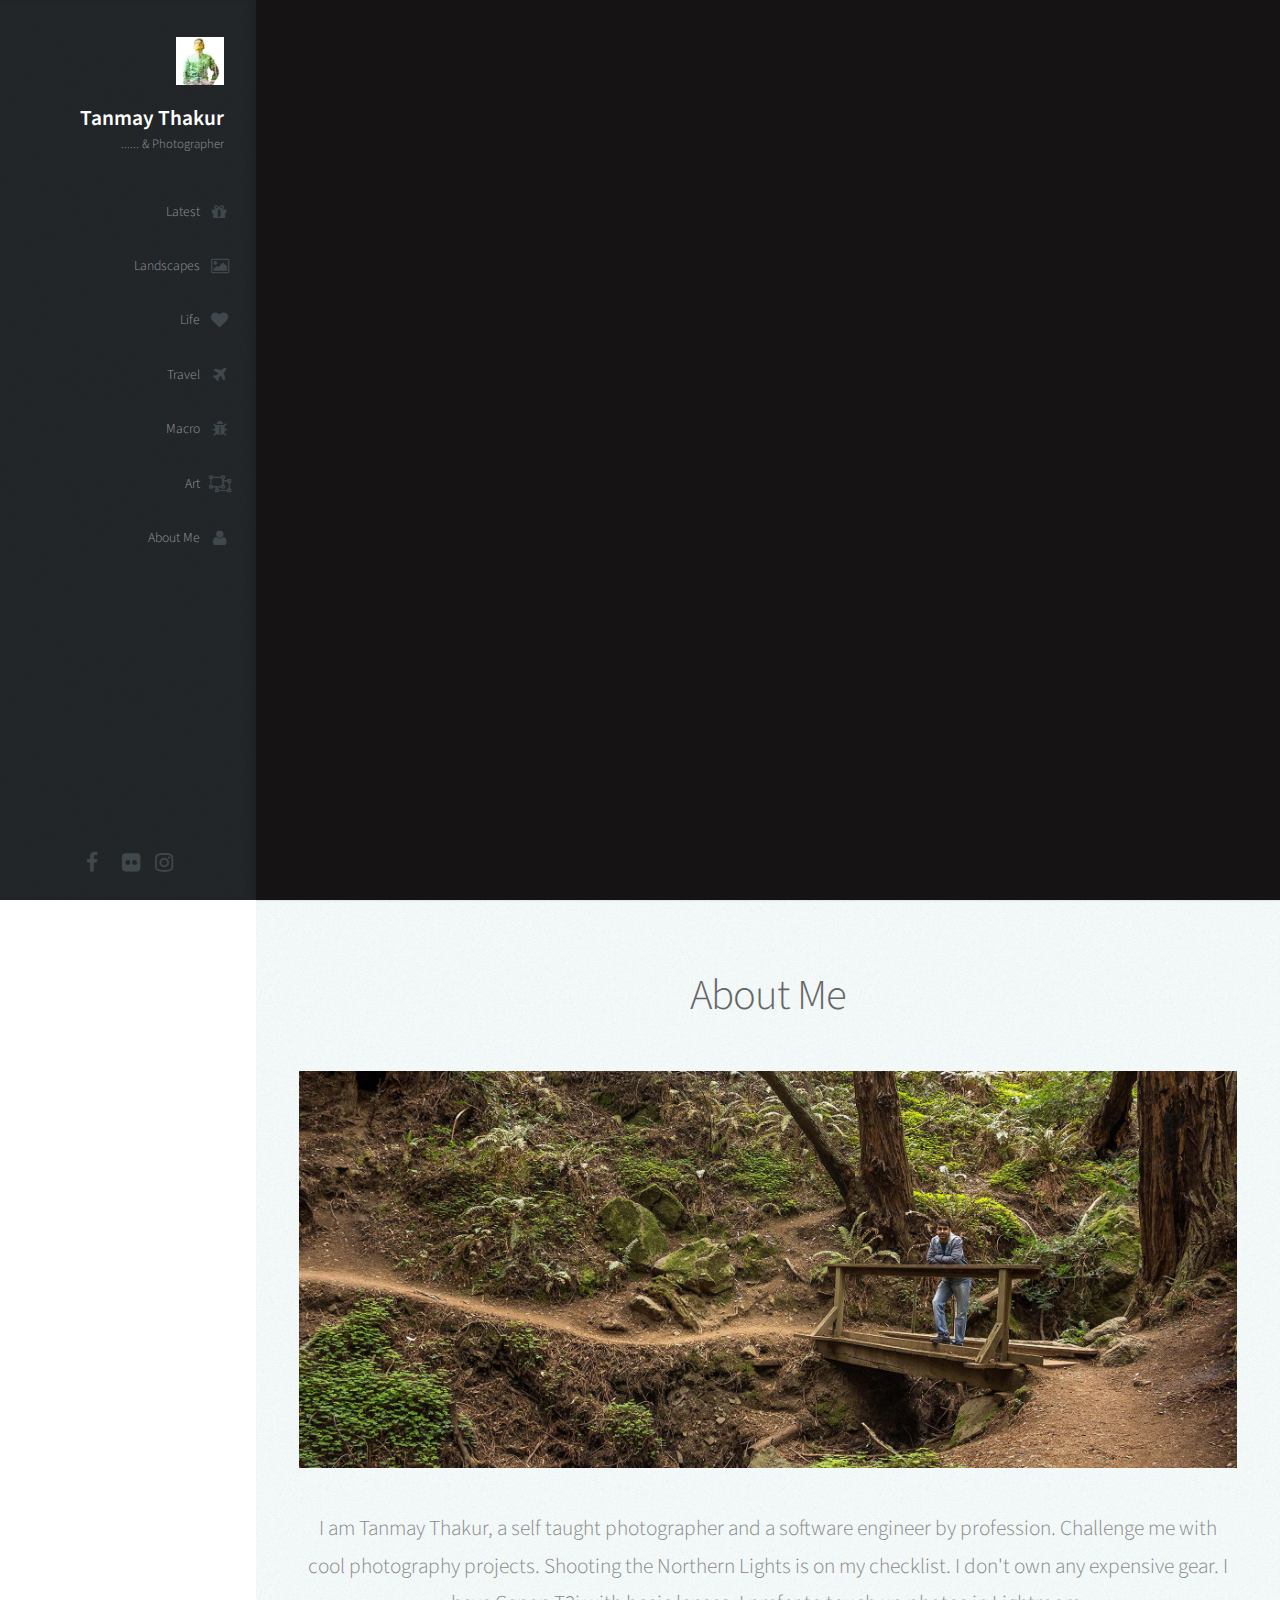
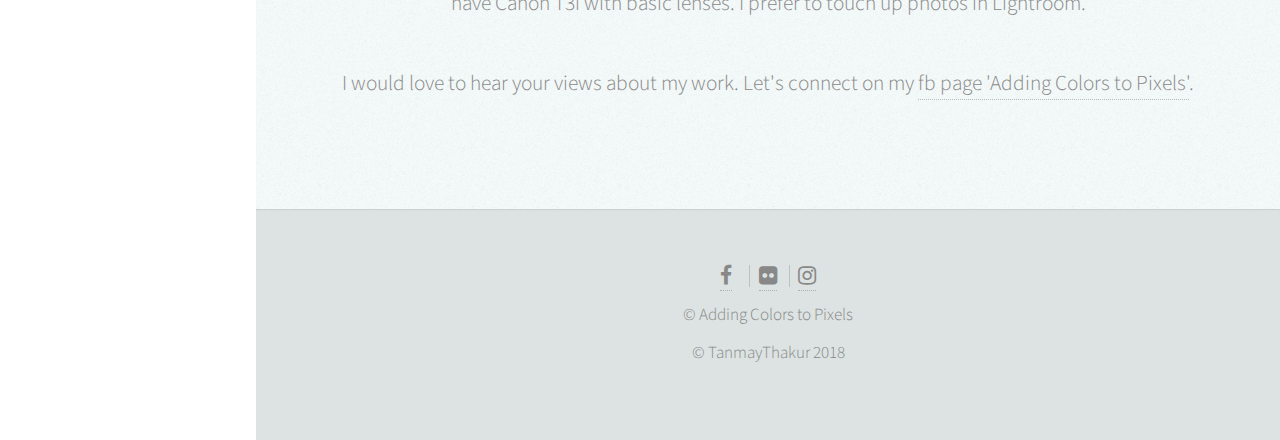
==== commit a80f6918: "Add Norton safe-web meta-tag and html file" ====
--- a/index.html
+++ b/index.html
@@ -22,23 +22,20 @@
 		<!-- specific to tanmaythakur.com -->
 		<link rel="icon" type="image/png" href="assets/images/favicon.ico" />
 		<meta name="description" content="Tanmay Photography. Nature, Landscape, Seascape, Macro, Architecture
-		Photography by Tanmay Thakur. Adding colors to Pixels. Contact: hello@tanmaythakur.com " />
+		Photography by Tanmay Thakur. Adding colors to Pixels. " />
 		<meta name="keywords" content=" tanmay, thakur, photography, art, free, photo, editing, nature,
 		    addingcolorstopixels, adding colors to pixels, best photographer" />
 		<meta property="fb:admins" content="1583375521930600" />
 
-        <!-- TODO : Enable Google Analytics -->
-		<!-- Added for Google Analytics
+        <!-- Global site tag (gtag.js) - Google Analytics -->
+		<script async src="https://www.googletagmanager.com/gtag/js?id=UA-47018108-1"></script>
 		<script>
-          (function(i,s,o,g,r,a,m){i['GoogleAnalyticsObject']=r;i[r]=i[r]||function(){
-          (i[r].q=i[r].q||[]).push(arguments)},i[r].l=1*new Date();a=s.createElement(o),
-          m=s.getElementsByTagName(o)[0];a.async=1;a.src=g;m.parentNode.insertBefore(a,m)
-          })(window,document,'script','//www.google-analytics.com/analytics.js','ga');
+		  window.dataLayer = window.dataLayer || [];
+		  function gtag(){dataLayer.push(arguments);}
+		  gtag('js', new Date());
 
-          ga('create', 'UA-47018108-1', 'auto');
-          ga('send', 'pageview');
-        </script>
-        -->
+		  gtag('config', 'UA-47018108-1');
+		</script>
 
         <!-- Added for Structured Data -->
         <script type="application/ld+json">
@@ -48,9 +45,12 @@
 	      "url": "http://tanmaythakur.com",
 	      "logo": "http://tanmaythakur.com/images/avatar.jpg",
 		  "sameAs" : [ "https://www.facebook.com/addingcolorstopixels",
-    					"https://www.flickr.com/photos/tanmaythakur2/sets"]
+    					"https://www.flickr.com/photos/tanmaythakur2/sets",
+    					"https://www.instagram.com/tanmaythakur2/"]
 	    }
 	    </script>
+		<meta name="norton-safeweb-site-verification"
+              content="visikgqxerfsadt1etew34440s-avw9k8i68d4biiwuo68bgjl7n6nu-1xa1wbejh4zx4u39wd4w9h1n9fnbzp-s1gpx5h7xtaaxv6j-qp6pvw0uxvr9nv2dws1v-em9" />
 	</head>
 	<body>
 
@@ -164,9 +164,9 @@
 							<li>&copy; Adding Colors to Pixels</li>
 					</ul>
 					<ul class="copyright">
-							<li>&copy; TanmayThakur 2017</li>
+							<li>&copy; TanmayThakur 2018</li>
 					</ul>
 			</div>
 
 	</body>
-</html>+</html>
